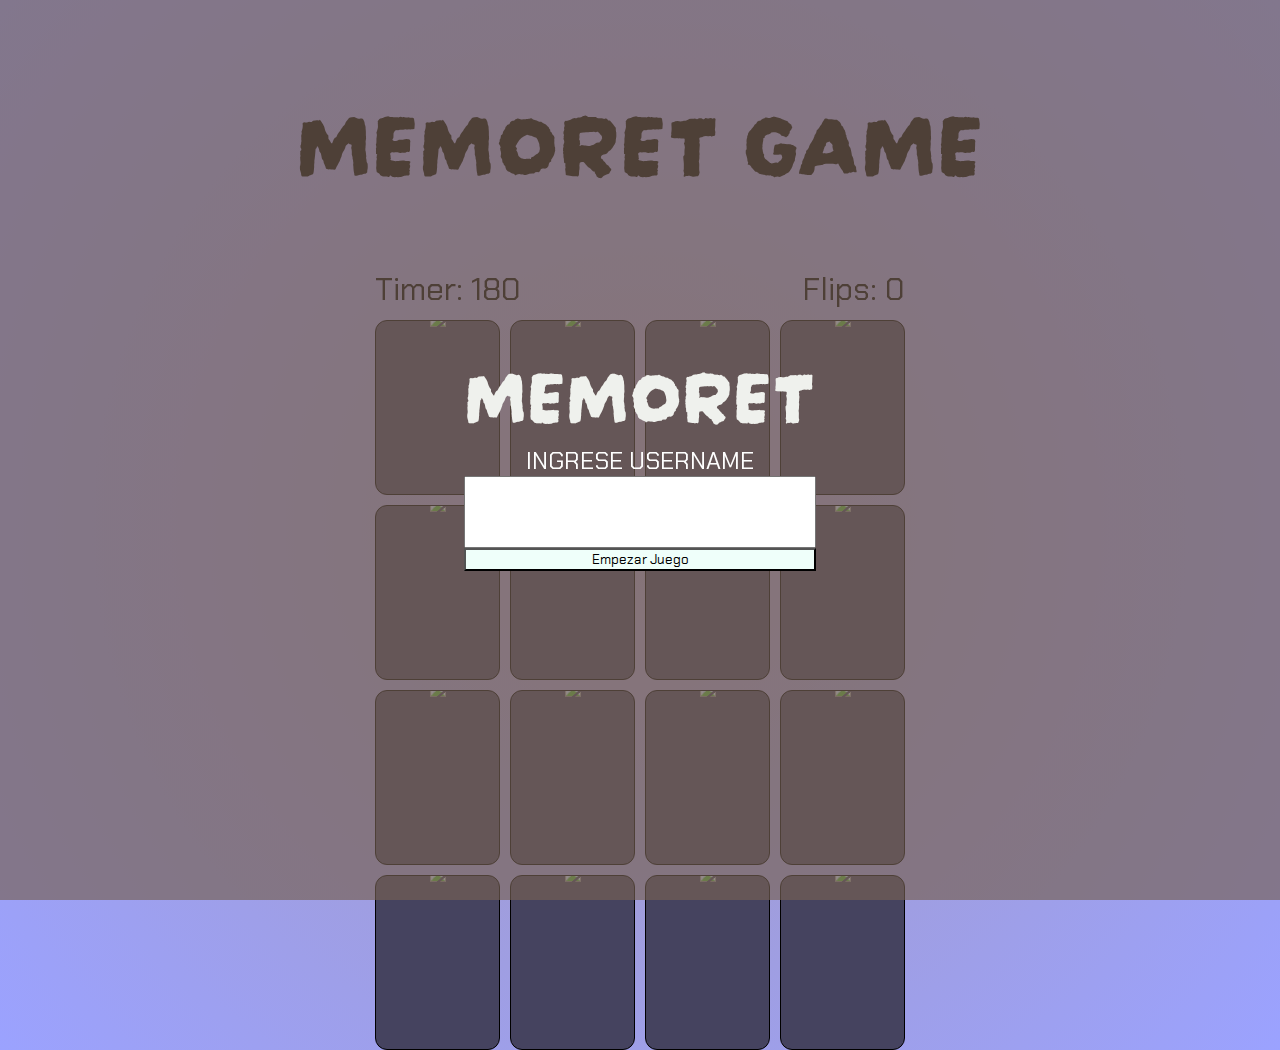
==== index.html @ d5e600ac "prueba githubPages" ====
<!DOCTYPE html>
<html lang="en">
<head>
  <meta charset="UTF-8">
  <meta name="viewport" content="width=device-width, initial-scale=1.0">
  <meta http-equiv="X-UA-Compatible" content="ie=edge">
  <link href="designe.css" rel="stylesheet">
  <script src="play1.js" async></script>
  <title>Metromet Game</title>
</head>
<body>
  <h1 class="page-title">MEMORET GAME</h1>
  
  <div id="game-over-text" class="overlay-text">
    <span id="info_box_final">
        <div id="puntuation_label">PUNTUACION</div>
        <table id="table_puntuation"></table>
        <button id="btn2">Reiniciar Juego</button>
    </span>
  </div>

  <div class="control-buttons">
    <span id="user_box">
        <div id="welcome">MEMORET</div>
        <div id="label1">INGRESE USERNAME</div>  
        <input type="text" id="get_user">
        <button id="btn">Empezar Juego</button>
    </span>
  </div>


  <div class="game_container">
    <div class="game_info_container">
      <div class="game_info">
        Timer: <span id="time-remaining">180</span>
      </div>
      <div class="game_info">
        Flips: <span id="flips">0</span>
      </div>
    </div>
    <div class="card">
      <div class="card_back card_face">
        <img class="logo_unimet" src="https://apilo.com/wp-content/uploads/2022/03/unimet.png">
      </div>
      <div class="card_front card_face">
        <img class="card_value" src="tarjeta8.svg">
      </div>
    </div>
    <div class="card">
        <div class="card_back card_face">
          <img class="logo_unimet" src="https://apilo.com/wp-content/uploads/2022/03/unimet.png">
        </div>
        <div class="card_front card_face">
          <img class="card_value" src="tarjeta8.svg">
        </div>
    </div>
    <div class="card">
        <div class="card_back card_face">
          <img class="logo_unimet" src="https://apilo.com/wp-content/uploads/2022/03/unimet.png">
        </div>
        <div class="card_front card_face">
          <img class="card_value" src="tarjeta7.svg">
        </div>
    </div>
    <div class="card">
        <div class="card_back card_face">
          <img class="logo_unimet" src="https://apilo.com/wp-content/uploads/2022/03/unimet.png">
        </div>
        <div class="card_front card_face">
          <img class="card_value" src="tarjeta7.svg">
        </div>
    </div>
    <div class="card">
        <div class="card_back card_face">
          <img class="logo_unimet" src="https://apilo.com/wp-content/uploads/2022/03/unimet.png">
        </div>
        <div class="card_front card_face">
          <img class="card_value" src="tarjeta6.svg">
        </div>
    </div>
    <div class="card">
        <div class="card_back card_face">
          <img class="logo_unimet" src="https://apilo.com/wp-content/uploads/2022/03/unimet.png">
        </div>
        <div class="card_front card_face">
          <img class="card_value" src="tarjeta6.svg">
        </div>
    </div>
    <div class="card">
        <div class="card_back card_face">
          <img class="logo_unimet" src="https://apilo.com/wp-content/uploads/2022/03/unimet.png">
        </div>
        <div class="card_front card_face">
          <img class="card_value" src="tarjeta5.svg">
        </div>
    </div>
    <div class="card">
        <div class="card_back card_face">
          <img class="logo_unimet" src="https://apilo.com/wp-content/uploads/2022/03/unimet.png">
        </div>
        <div class="card_front card_face">
          <img class="card_value" src="tarjeta5.svg">
        </div>
    </div>
    <div class="card">
        <div class="card_back card_face">
          <img class="logo_unimet" src="https://apilo.com/wp-content/uploads/2022/03/unimet.png">
        </div>
        <div class="card_front card_face">
          <img class="card_value" src="tarjeta4.svg">
        </div>
    </div>
    <div class="card">
        <div class="card_back card_face">
          <img class="logo_unimet" src="https://apilo.com/wp-content/uploads/2022/03/unimet.png">
        </div>
        <div class="card_front card_face">
          <img class="card_value" src="tarjeta4.svg">
        </div>
    </div>
    <div class="card">
        <div class="card_back card_face">
          <img class="logo_unimet" src="https://apilo.com/wp-content/uploads/2022/03/unimet.png">
        </div>
        <div class="card_front card_face">
          <img class="card_value" src="tarjeta 3.svg">
        </div>
    </div>
    <div class="card">
        <div class="card_back card_face">
          <img class="logo_unimet" src="https://apilo.com/wp-content/uploads/2022/03/unimet.png">
        </div>
        <div class="card_front card_face">
          <img class="card_value" src="tarjeta 3.svg">
        </div>
    </div>
    <div class="card">
        <div class="card_back card_face">
          <img class="logo_unimet" src="https://apilo.com/wp-content/uploads/2022/03/unimet.png">
        </div>
        <div class="card_front card_face">
          <img class="card_value" src="tarjeta2.svg">
        </div>
    </div>
    <div class="card">
        <div class="card_back card_face">
          <img class="logo_unimet" src="https://apilo.com/wp-content/uploads/2022/03/unimet.png">
        </div>
        <div class="card_front card_face">
          <img class="card_value" src="tarjeta2.svg">
        </div>
    </div>
    <div class="card">
        <div class="card_back card_face">
          <img class="logo_unimet" src="https://apilo.com/wp-content/uploads/2022/03/unimet.png">
        </div>
        <div class="card_front card_face">
          <img class="card_value" src="tarjeta1.svg">
        </div>
    </div>
    <div class="card">
        <div class="card_back card_face">
          <img class="logo_unimet" src="https://apilo.com/wp-content/uploads/2022/03/unimet.png">
        </div>
        <div class="card_front card_face">
          <img class="card_value" src="tarjeta1.svg">
        </div>
    </div>
  </div>


  </div>
</body>
</html>
---- designe.css ----
@import url('https://fonts.googleapis.com/css2?family=Chakra+Petch:wght@300&family=Darumadrop+One&display=swap');

* {
  box-sizing: border-box;
}

.control-buttons {
  position: fixed;
  left: 0;
  top: 0;
  width: 100%;
  height: 100%;
  z-index: 2;
  background-color:#766153a9;
}


html {
  min-height: 100vh;
  cursor: url(Assets/Cursors/Ghost.cur), auto;
  font-family: Lunacy;
}

body {
  margin: 0;
  background: rgb(164,153,190);
  background: radial-gradient(circle, rgba(164,153,190,1) 0%, rgba(155,162,255,1) 100%);
}

.page-title {
  color: black;
  font-family: 'Darumadrop One', cursive;
  font-weight: normal;
  text-align: center;
  font-size: 6em;
}

.game_info_container {
  grid-column: 1 / -1;
  display: flex;
  justify-content: space-between;
}

.game_info {
  color: black;
  font-family: 'Chakra Petch', sans-serif;
  font-size: 2em;
}

.game_container {
  display: grid;
  grid-template-columns: repeat(4, auto);
  grid-gap: 10px;
  justify-content: center;
  perspective: 500px;
}

.card {
  position: relative;
  height: 175px;
  width: 125px;
}

.card_face {
  position: absolute;
  display: flex;
  justify-content: center;
  align-items: center;
  width: 100%;
  height: 100%;
  border-radius: 12px;
  border-width: 1px;
  border-style: solid;
  overflow: hidden;
  transition: transform 500ms ease-in-out;
  backface-visibility: hidden;
}

.card.visible .card_back {
  transform: rotateY(-180deg); 
}

.card.visible .card_front {
  transform: rotateY(0); 
}

.card.matched .card_front .card_value {
  animation: dance 1s linear infinite 500ms;
}

.card_back {
  background-color: rgb(69, 67, 95);
  border-color: #000000;
  transform: rotateY(0); 
}


.logo_unimet {
  align-self: flex-start;
  transition: transform 100ms ease-in-out;
  transform: translateY(-10px);
}

.card_back:hover .logo_unimet {
  transform: translateY(0);
}

.card_value {
  position: relative;
  transition: transform 100ms ease-in-out;
  transform: scale(.9);
}

.card_front:hover .card_value {
  transform: scale(1);
}

.card_front {
  background-color: #2c165e80;
  border-color: #070707;
  transform: rotateY(180deg);
}

#puntuation_label{
  color: #EFF1ED;
  font-size: 3em;
  font-family: 'Darumadrop One', cursive;
}


.overlay-text {
  position: fixed;
  display: none;
  left: 0;
  top: 0;
  width: 100%;
  height: 100%;
  z-index: 2;
  align-items: center;
  justify-content: center;
  background: rgb(155,162,255);
  background: radial-gradient(circle, rgba(155,162,255,0.6671043417366946) 0%, rgba(42,46,69,0.6755077030812324) 100%);
}

#btn{
  background-color: #EFFFFA;
  font-family:'Chakra Petch', sans-serif;
  padding: auto;
  width: 100%;
  height: 100%;
}

.overlay-text-small {
  font-size: .3em;
}

.overlay-text.visible {
  display: flex;
  animation: overlay-grow 50ms forwards;
}

@keyframes dance {
  0%, 100% {
    transform: rotate(0)
  }
  25% {
    transform: rotate(-30deg)
  }
  75% {
    transform: rotate(30deg)
  }
}



@media (max-width: 600px) {
  .game_container {
    grid-template-columns: repeat(2, auto)
  }

  .game_info_container {
    flex-direction: column;
    align-items: center;
  }

}
#table_puntuation{
  align-items: center;
  justify-content: center;
  background-color: #FFF;
  color: #070707;
  font-family: 'Chakra Petch', sans-serif;
}
#info_box_final{
  position: absolute;
  left: 50%;
  top: 50%;
  transform: translate(-50%, -50%);
  color: #FFF;
  padding: 15px 25px;
  font-size: 30px;
  justify-content: center;
  align-items: center;
  text-align: center;
  border-radius: 6px;
  cursor: pointer;
}
#user_box{
  position: absolute;
  left: 50%;
  top: 50%;
  transform: translate(-50%, -50%);
  color: #FFF;
  padding: 30px 30px;
  text-align: center;
  border-radius: 6px;
  cursor: pointer;
  
}

#label1{
  font-size: 1.5em;
  font-family: 'Chakra Petch', sans-serif;

}
#get_user{
  align-items: center;
  width: 100%;
  height: 8vh;
}
#welcome{
  font-size: 5em;
  font-family: 'Darumadrop One', cursive;
  color: #EFF1ED
  

}
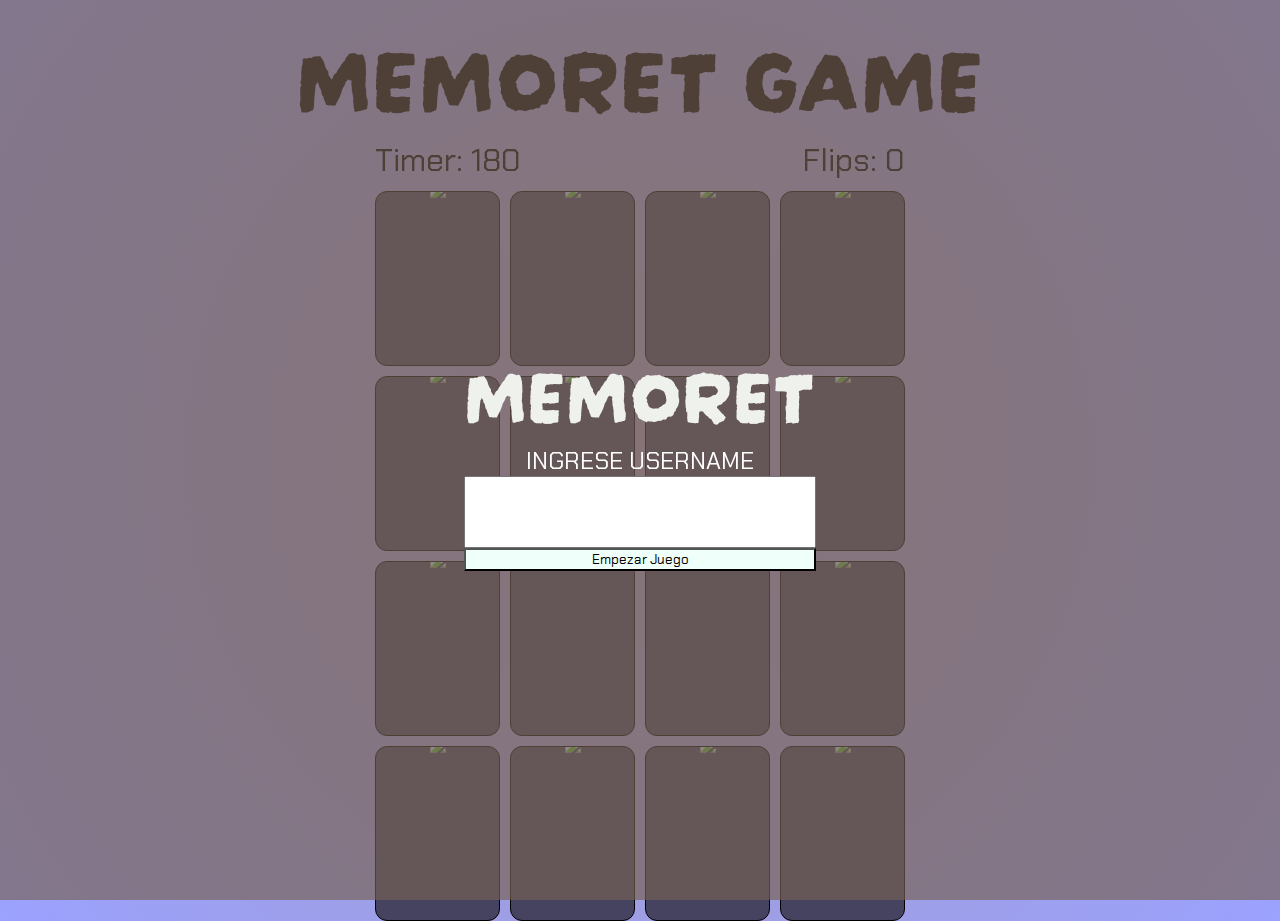
==== commit 56ed11b4: "the final project" ====
--- a/index.html
+++ b/index.html
@@ -9,7 +9,7 @@
   <title>Metromet Game</title>
 </head>
 <body>
-  <h1 class="page-title">MEMORET GAME</h1>
+  <div class="page-title">MEMORET GAME</div>
   
   <div id="game-over-text" class="overlay-text">
     <span id="info_box_final">
--- a/designe.css
+++ b/designe.css
@@ -22,6 +22,8 @@
 }
 
 body {
+  width: 100%;
+  height: 100%;
   margin: 0;
   background: rgb(164,153,190);
   background: radial-gradient(circle, rgba(164,153,190,1) 0%, rgba(155,162,255,1) 100%);
@@ -32,6 +34,7 @@
   font-family: 'Darumadrop One', cursive;
   font-weight: normal;
   text-align: center;
+  justify-content: center;
   font-size: 6em;
 }
 
@@ -136,8 +139,6 @@
   width: 100%;
   height: 100%;
   z-index: 2;
-  align-items: center;
-  justify-content: center;
   background: rgb(155,162,255);
   background: radial-gradient(circle, rgba(155,162,255,0.6671043417366946) 0%, rgba(42,46,69,0.6755077030812324) 100%);
 }
@@ -197,10 +198,7 @@
   top: 50%;
   transform: translate(-50%, -50%);
   color: #FFF;
-  padding: 15px 25px;
-  font-size: 30px;
-  justify-content: center;
-  align-items: center;
+  padding: 30px 30px;
   text-align: center;
   border-radius: 6px;
   cursor: pointer;
